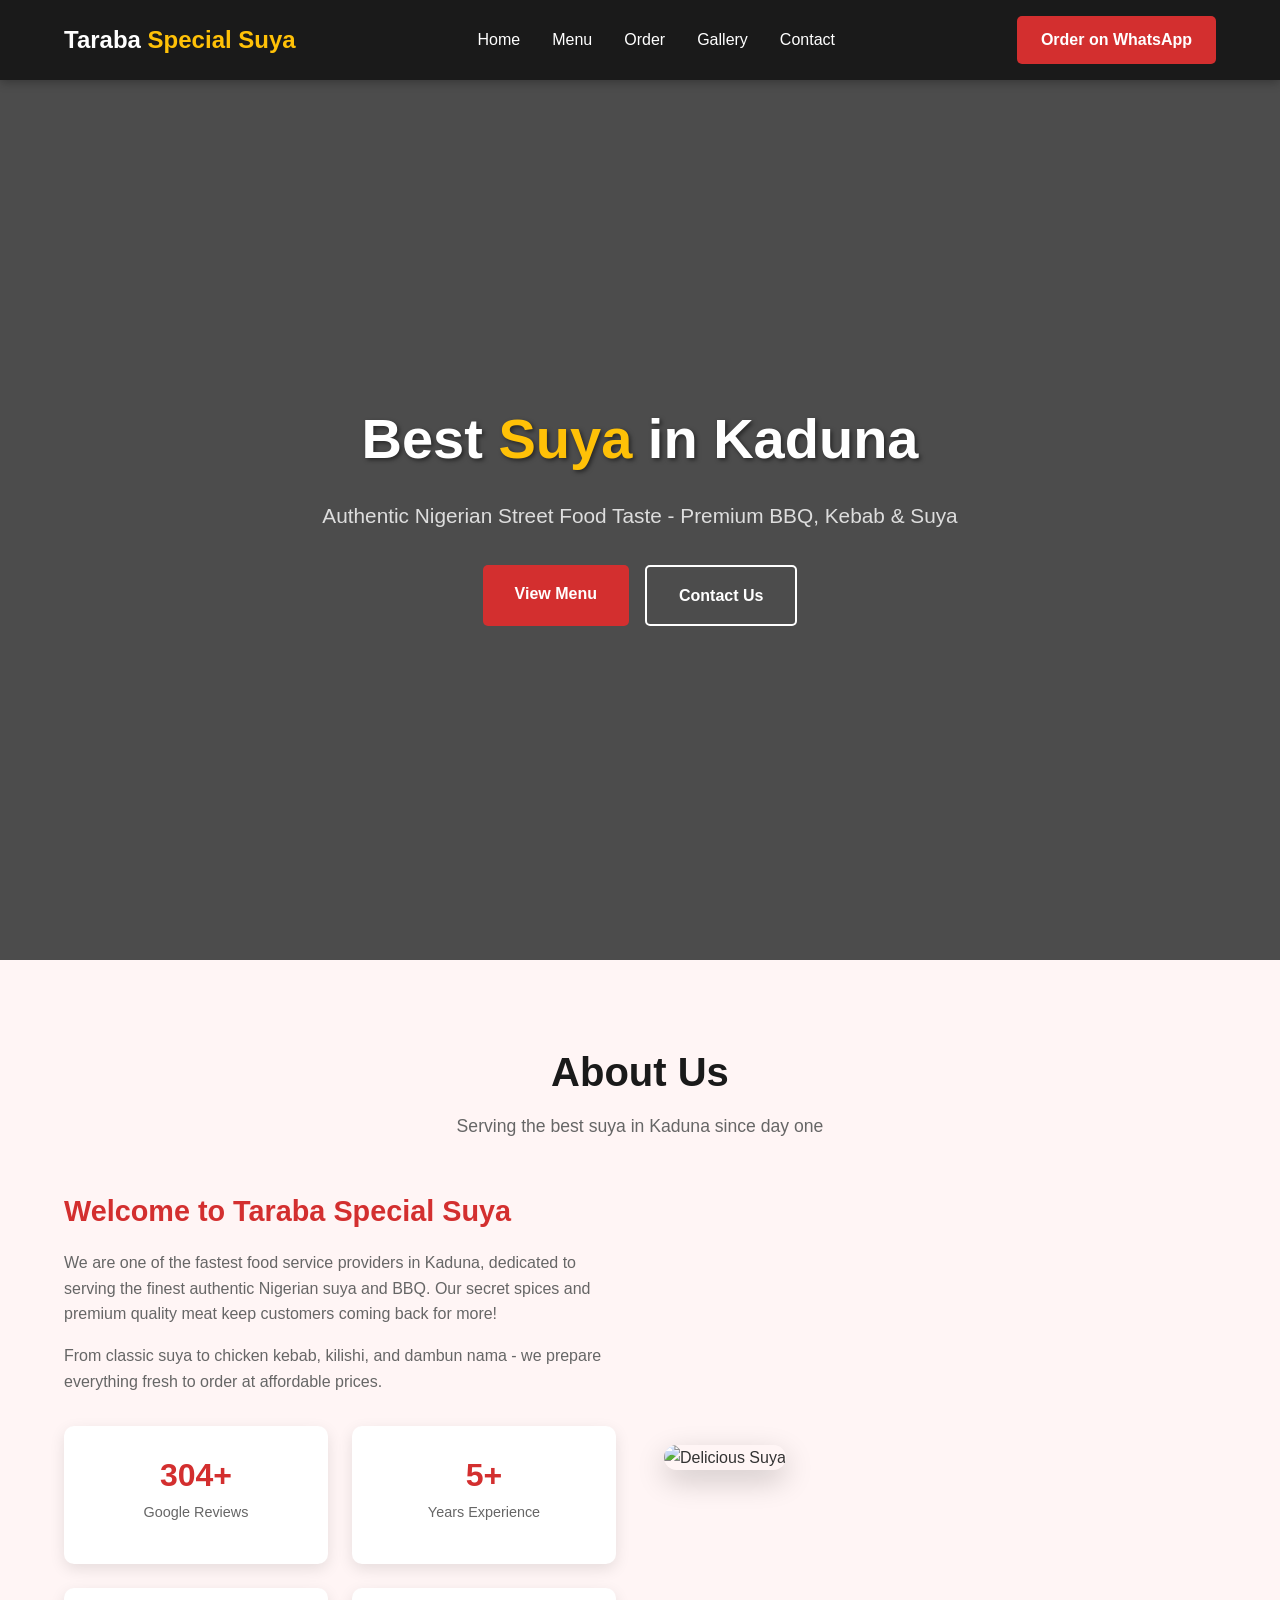
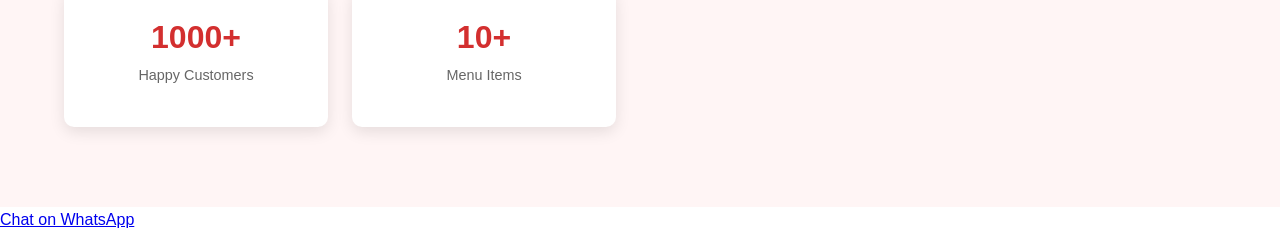
==== index.html @ 987e8155 "Update index.html whatsapp button" ====
<!DOCTYPE html>
<html lang="en">
<head>
<title>Taraba Special Suya - Home</title>

<meta charset="UTF-8">
<meta name="viewport" content="width=device-width, initial-scale=1.0">
<link rel="stylesheet" href="./style.css">
<link rel="stylesheet" href="https://cdnjs.cloudflare.com/ajax/libs/font-awesome/6.4.0/css/all.min.css">

</head>
<body>

<nav>
<a href="index.html" class="logo">Taraba <span>Special Suya</span></a>
<ul class="nav-links">
<li><a href="index.html">Home</a></li>
<li><a href="menu.html">Menu</a></li>
<li><a href="order.html">Order</a></li>
<li><a href="gallery.html">Gallery</a></li>
<li><a href="contact.html">Contact</a></li>
</ul>
<a href="https://wa.me/2348069233181" class="cta-btn">Order on WhatsApp</a>
</nav>

<section class="hero" id="home">
<div class="hero-content">
<h1>Best <span>Suya</span> in Kaduna</h1>
<p>Authentic Nigerian Street Food Taste - Premium BBQ, Kebab &amp; Suya</p>
<div class="hero-buttons">
<a class="btn-primary" href="#menu">View Menu</a>
<a class="btn-secondary" href="#contact">Contact Us</a>
</div>
</div>
</section><section class="section about" id="about">
<div class="section-title">
<h2>About Us</h2>
<p>Serving the best suya in Kaduna since day one</p>
</div>
<div class="about-content">
<div class="about-text">
<h3>Welcome to Taraba Special Suya</h3>
<p>We are one of the fastest food service providers in Kaduna, dedicated to serving the finest authentic Nigerian suya and BBQ. Our secret spices and premium quality meat keep customers coming back for more!</p>
<p>From classic suya to chicken kebab, kilishi, and dambun nama - we prepare everything fresh to order at affordable prices.</p>
<div class="about-stats">
<div class="stat-box"><h4>304+</h4><p>Google Reviews</p></div>
<div class="stat-box"><h4>5+</h4><p>Years Experience</p></div>
<div class="stat-box"><h4>1000+</h4><p>Happy Customers</p></div>
<div class="stat-box"><h4>10+</h4><p>Menu Items</p></div>
</div>
</div>
<div class="about-image">
<img alt="Delicious Suya" src="https://images.unsplash.com/photo-1603360946369-dc9bb6258143?w=600"/>
</div>
</div>
</section>
<a href="https://wa.me/2348069233181" class="whatsapp-float">
Chat on WhatsApp
</a>
  
</body>
</html>
---- style.css ----
:root {
            --primary: #d32f2f;
            --secondary: #ff5722;
            --accent: #ffc107;
            --dark: #1a1a1a;
            --light: #fff5f5;
            --white: #ffffff;
            --gray: #666;
        }

        * { margin: 0; padding: 0; box-sizing: border-box; font-family: 'Segoe UI', Tahoma, Geneva, Verdana, sans-serif; }
        html { scroll-behavior: smooth; }
        body { line-height: 1.6; color: #333; }

        nav {
            background: var(--dark);
            padding: 1rem 5%;
            display: flex;
            justify-content: space-between;
            align-items: center;
            position: fixed;
            width: 100%;
            top: 0;
            z-index: 1000;
            box-shadow: 0 2px 10px rgba(0,0,0,0.3);
        }

        .logo { color: var(--white); font-size: 1.5rem; font-weight: bold; text-decoration: none; }
        .logo span { color: var(--accent); }

        .nav-links { display: flex; gap: 2rem; list-style: none; }
        .nav-links a { color: var(--white); text-decoration: none; font-weight: 500; transition: 0.3s; }
        .nav-links a:hover { color: var(--accent); }

        .cta-btn { background: var(--primary); color: var(--white); padding: 0.7rem 1.5rem; border-radius: 5px; text-decoration: none; font-weight: bold; transition: 0.3s; }
        .cta-btn:hover { background: var(--secondary); transform: scale(1.05); }

        .menu-toggle { display: none; color: var(--white); font-size: 1.5rem; cursor: pointer; }

        .hero {
            height: 100vh;
            background: linear-gradient(rgba(0,0,0,0.7), rgba(0,0,0,0.7)), url('https://images.unsplash.com/photo-1529692236671-f1f6cf9683ba?w=1920') center/cover;
            display: flex;
            align-items: center;
            justify-content: center;
            text-align: center;
            padding: 0 5%;
            margin-top: 60px;
        }

        .hero-content h1 { font-size: 3.5rem; color: var(--white); margin-bottom: 1rem; text-shadow: 2px 2px 4px rgba(0,0,0,0.5); }
        .hero-content h1 span { color: var(--accent); }
        .hero-content p { font-size: 1.3rem; color: #ddd; margin-bottom: 2rem; }

        .hero-buttons { display: flex; gap: 1rem; justify-content: center; flex-wrap: wrap; }

        .btn-primary { background: var(--primary); color: var(--white); padding: 1rem 2rem; border: none; border-radius: 5px; font-size: 1rem; font-weight: bold; cursor: pointer; transition: 0.3s; text-decoration: none; }
        .btn-primary:hover { background: var(--secondary); transform: translateY(-3px); }

        .btn-secondary { background: transparent; color: var(--white); padding: 1rem 2rem; border: 2px solid var(--white); border-radius: 5px; font-size: 1rem; font-weight: bold; cursor: pointer; transition: 0.3s; text-decoration: none; }
        .btn-secondary:hover { background: var(--white); color: var(--dark); }

        .features-bar { background: var(--accent); padding: 1.5rem 5%; display: flex; justify-content: space-around; flex-wrap: wrap; gap: 1rem; }
        .feature-item { display: flex; align-items: center; gap: 0.5rem; color: var(--dark); font-weight: 600; }
        .feature-item i { font-size: 1.5rem; color: var(--primary); }

        .section { padding: 5rem 5%; }
        .section-title { text-align: center; margin-bottom: 3rem; }
        .section-title h2 { font-size: 2.5rem; color: var(--dark); margin-bottom: 0.5rem; }
        .section-title p { color: var(--gray); font-size: 1.1rem; }

        .about { background: var(--light); }
        .about-content { display: grid; grid-template-columns: 1fr 1fr; gap: 3rem; align-items: center; }
        .about-text h3 { font-size: 1.8rem; color: var(--primary); margin-bottom: 1rem; }
        .about-text p { margin-bottom: 1rem; color: var(--gray); }

        .about-stats { display: grid; grid-template-columns: repeat(2, 1fr); gap: 1.5rem; margin-top: 2rem; }
        .stat-box { background: var(--white); padding: 1.5rem; border-radius: 10px; text-align: center; box-shadow: 0 5px 15px rgba(0,0,0,0.1); }
        .stat-box h4 { font-size: 2rem; color: var(--primary); }
        .stat-box p { color: var(--gray); font-size: 0.9rem; }

        .about-image img { width: 100%; border-radius: 15px; box-shadow: 0 10px 30px rgba(0,0,0,0.2); }

        /* MENU STYLES */
        .menu { background: var(--white); }
        .menu-grid { display: grid; grid-template-columns: repeat(auto-fit, minmax(280px, 1fr)); gap: 2rem; }

        .menu-item { background: var(--white); border-radius: 15px; overflow: hidden; box-shadow: 0 5px 20px rgba(0,0,0,0.1); transition: 0.3s; border: 1px solid #eee; }
        .menu-item:hover { transform: translateY(-10px); box-shadow: 0 15px 30px rgba(0,0,0,0.2); }
        
        .menu-image { height: 160px; background: linear-gradient(135deg, #ff6b35, #d32f2f); display: flex; align-items: center; justify-content: center; position: relative; }
        .menu-image i { font-size: 3.5rem; color: rgba(255,255,255,0.3); }
        .menu-badge { position: absolute; top: 10px; right: 10px; background: var(--accent); color: var(--dark); padding: 0.3rem 0.8rem; border-radius: 20px; font-size: 0.75rem; font-weight: bold; }
        
        .menu-content { padding: 1.5rem; }
        .menu-content h3 { color: var(--dark); margin-bottom: 0.5rem; font-size: 1.2rem; }
        .menu-content p { color: var(--gray); font-size: 0.9rem; margin-bottom: 1rem; }
        
        .menu-price { display: flex; justify-content: space-between; align-items: center; }
        .price { font-size: 1.4rem; font-weight: bold; color: var(--primary); }
        .order-btn { background: var(--accent); color: var(--dark); border: none; padding: 0.6rem 1.2rem; border-radius: 5px; cursor: pointer; font-weight: bold; transition: 0.3s; }
        .order-btn:hover { background: var(--primary); color: var(--white); }

        .services { background: var(--dark); color: var(--white); }
        .services .section-title h2 { color: var(--white); }
        .services .section-title p { color: #aaa; }
        .services-grid { display: grid; grid-template-columns: repeat(auto-fit, minmax(250px, 1fr)); gap: 2rem; }

        .service-card { background: #2a2a2a; padding: 2rem; border-radius: 15px; text-align: center; transition: 0.3s; }
        .service-card:hover { background: var(--primary); transform: translateY(-5px); }
        .service-card i { font-size: 3rem; color: var(--accent); margin-bottom: 1rem; }
        .service-card h3 { margin-bottom: 1rem; }
        .service-card p { color: #aaa; font-size: 0.9rem; }

        .reviews { background: var(--light); }
        .reviews-grid { display: grid; grid-template-columns: repeat(auto-fit, minmax(300px, 1fr)); gap: 2rem; }

        .review-card { background: var(--white); padding: 2rem; border-radius: 15px; box-shadow: 0 5px 20px rgba(0,0,0,0.1); }
        .review-header { display: flex; align-items: center; gap: 1rem; margin-bottom: 1rem; }
        .review-avatar { width: 50px; height: 50px; background: var(--primary); border-radius: 50%; display: flex; align-items: center; justify-content: center; color: var(--white); font-weight: bold; font-size: 1.2rem; }
        .review-info h4 { color: var(--dark); }
        .review-stars { color: var(--accent); }
        .review-text { color: var(--gray); font-style: italic; }

        .contact { background: var(--white); }
        .contact-container { display: grid; grid-template-columns: 1fr 1fr; gap: 3rem; }
        .contact-info h3 { color: var(--primary); margin-bottom: 1.5rem; font-size: 1.8rem; }
        .info-item { display: flex; align-items: center; gap: 1rem; margin-bottom: 1.5rem; }
        .info-item i { width: 40px; height: 40px; background: var(--primary); color: var(--white); border-radius: 50%; display: flex; align-items: center; justify-content: center; }
        .info-item p { color: var(--gray); }
        .social-links { display: flex; gap: 1rem; margin-top: 2rem; }
        .social-links a { width: 45px; height: 45px; background: var(--dark); color: var(--white); border-radius: 50%; display: flex; align-items: center; justify-content: center; text-decoration: none; transition: 0.3s; }
        .social-links a:hover { background: var(--primary); transform: scale(1.1); }

        .contact-form { background: var(--light); padding: 2rem; border-radius: 15px; }
        .contact-form h3 { margin-bottom: 1.5rem; color: var(--dark); }
        .form-group { margin-bottom: 1rem; }
        .form-group label { display: block; margin-bottom: 0.5rem; color: var(--dark); font-weight: 500; }
        .form-group input, .form-group textarea, .form-group select { width: 100%; padding: 0.8rem; border: 1px solid #ddd; border-radius: 5px; font-size: 1rem; }
        .form-group textarea { resize: vertical; min-height: 120px; }

        .map { height: 300px; background: #eee; display: flex; align-items: center; justify-content: center; flex-direction: column; }
        .map i { font-size: 3rem; color: var(--primary); margin-bottom: 0.5rem; }
        .map p { color: var(--gray); }

        footer { background: var(--dark); color: var(--white); padding: 3rem 5% 1rem; }
        .footer-content { display: grid; grid-template-columns: repeat(auto-fit, minmax(250px, 1fr)); gap: 2rem; margin-bottom: 2rem; }
        .footer-section h3 { color: var(--accent); margin-bottom: 1rem; }
        .footer-section p { color: #aaa; margin-bottom: 0.5rem; }
        .footer-bottom { text-align: center; padding-top: 2rem; border-top: 1px solid #333; color: #aaa; }

        @media (max-width: 768px) {
            .nav-links { display: none; }
            .menu-toggle { display: block; }
            .hero-content h1 { font-size: 2.5rem; }
            .about-content, .contact-container { grid-template-columns: 1fr; }
            .features-bar { flex-direction: column; align-items: center; }
        }
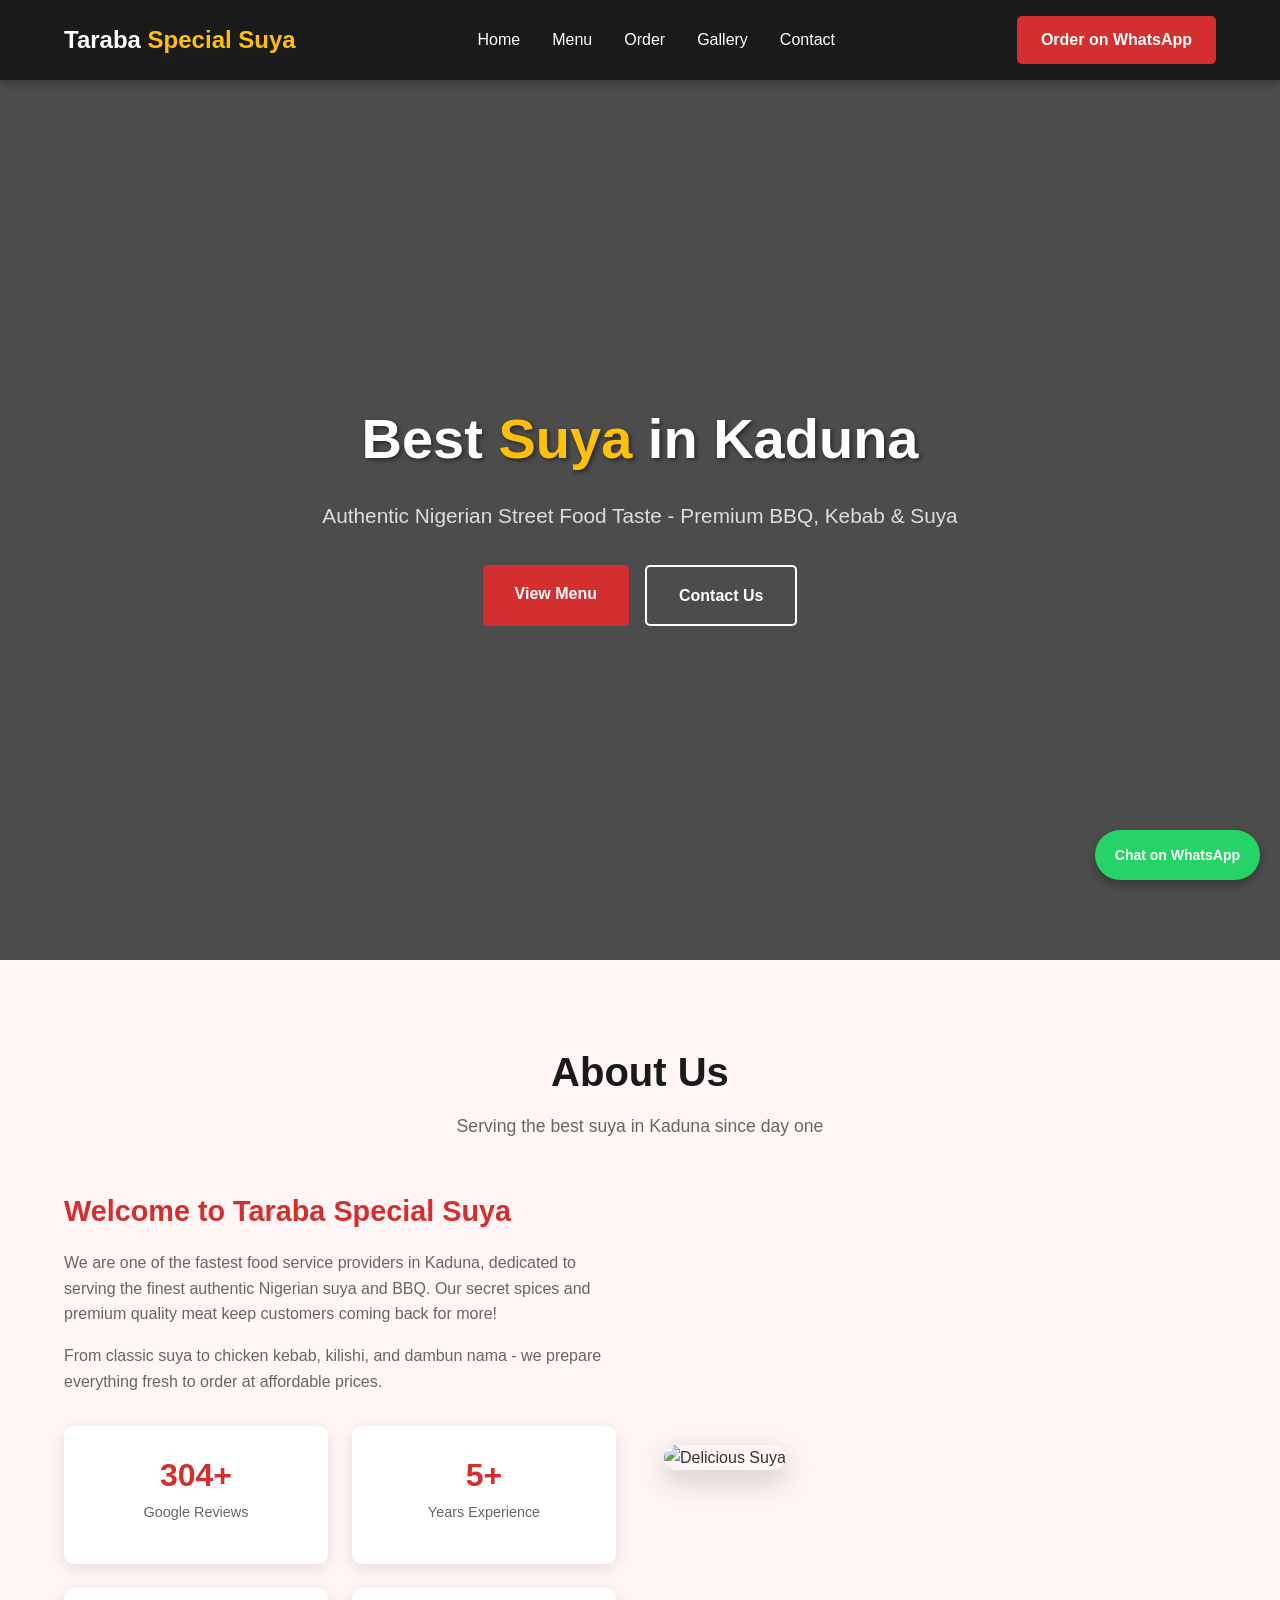
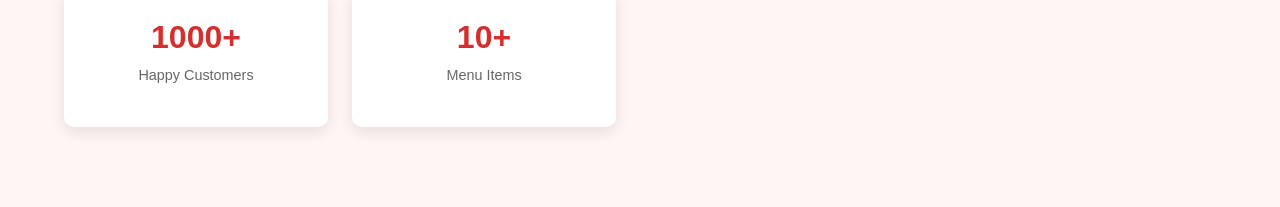
==== commit 0b6c2b31: "Update index.html new changes" ====
--- a/index.html
+++ b/index.html
@@ -28,8 +28,8 @@
 <h1>Best <span>Suya</span> in Kaduna</h1>
 <p>Authentic Nigerian Street Food Taste - Premium BBQ, Kebab &amp; Suya</p>
 <div class="hero-buttons">
-<a class="btn-primary" href="#menu">View Menu</a>
-<a class="btn-secondary" href="#contact">Contact Us</a>
+<a class="btn-primary" href="menu.html">View Menu</a>
+<a class="btn-secondary" href="contact.html">Contact Us</a>
 </div>
 </div>
 </section><section class="section about" id="about">
--- a/style.css
+++ b/style.css
@@ -157,4 +157,28 @@
             .about-content, .contact-container { grid-template-columns: 1fr; }
             .features-bar { flex-direction: column; align-items: center; }
         }
-    +.whatsapp-float{
+position: fixed;
+bottom: 20px;
+right: 20px;
+background: #25D366;
+color: white;
+padding: 14px 20px;
+border-radius: 30px;
+font-size: 14px;
+text-decoration: none;
+font-weight: bold;
+box-shadow: 0 4px 10px rgba(0,0,0,0.3);
+}
+
+.gallery{
+display:grid;
+grid-template-columns:repeat(auto-fit,minmax(200px,1fr));
+gap:15px;
+padding:20px;
+}
+
+.gallery img{
+width:100%;
+border-radius:10px;
+}
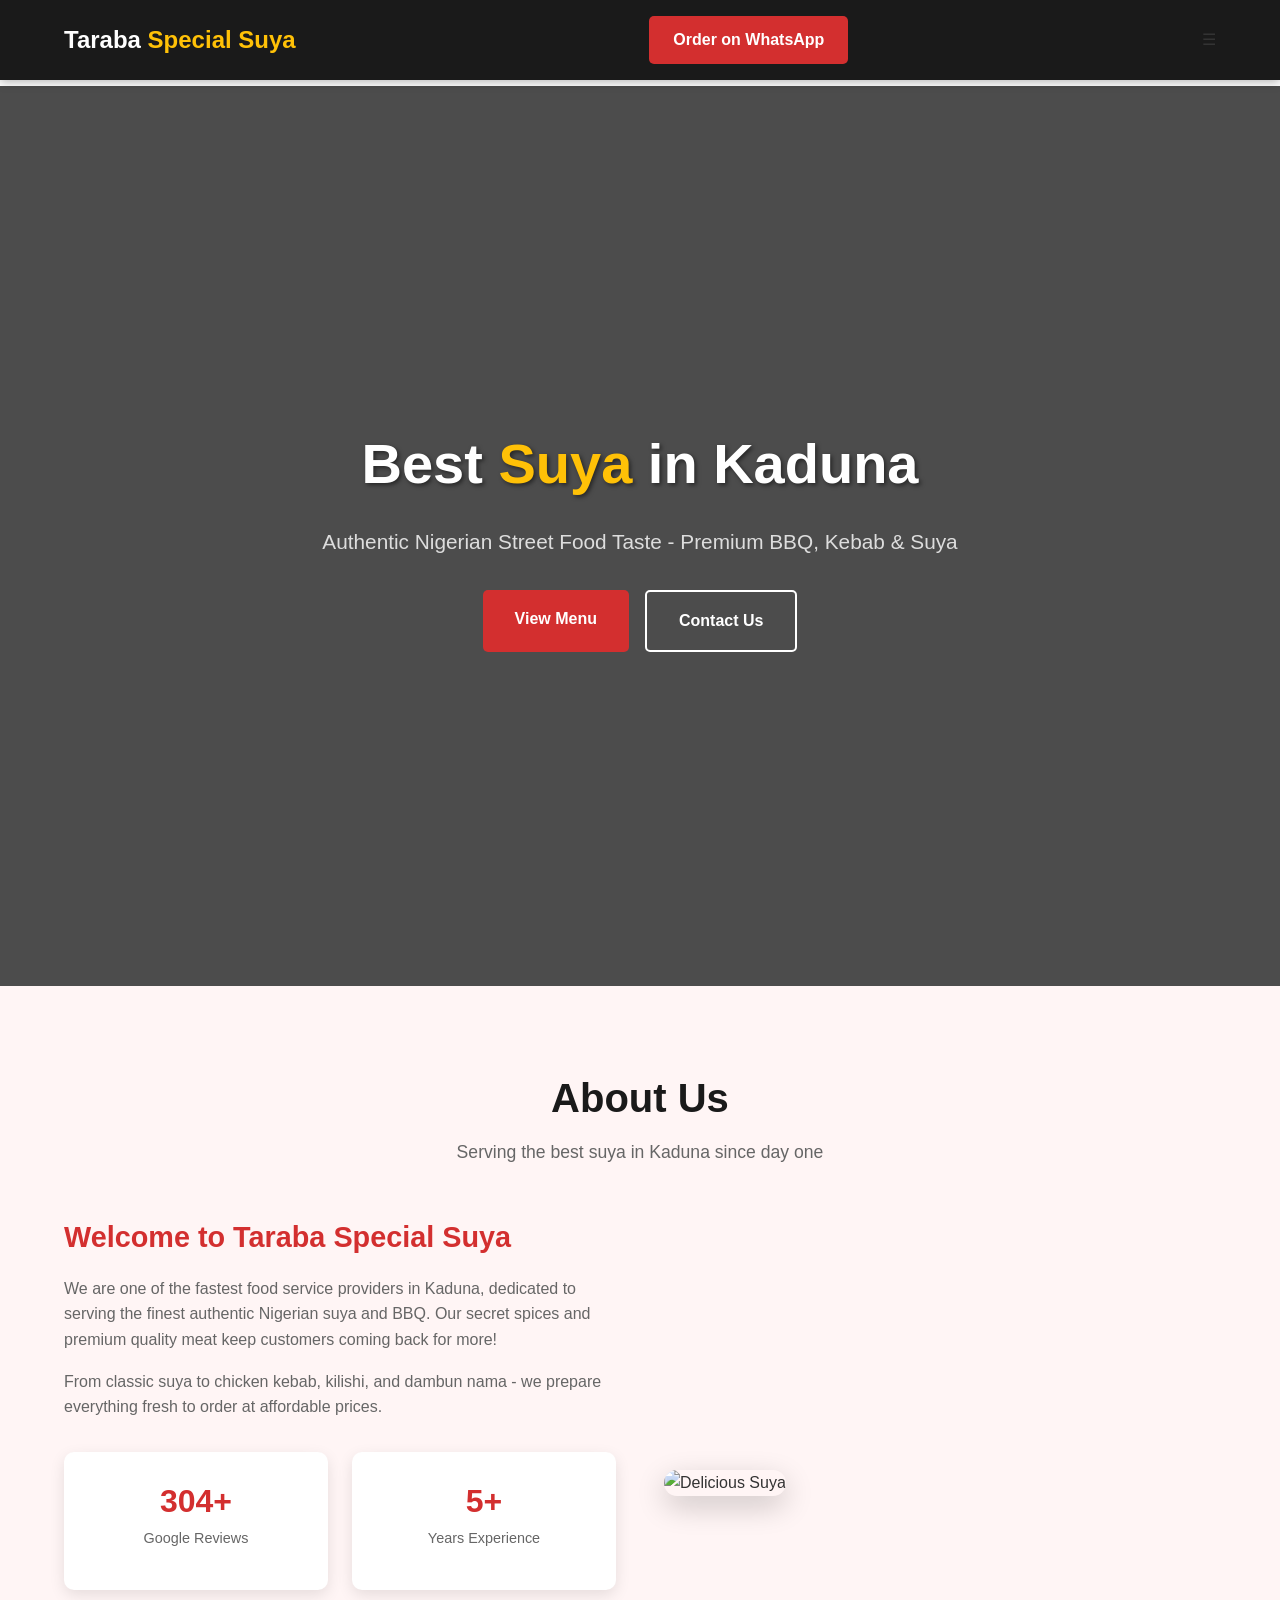
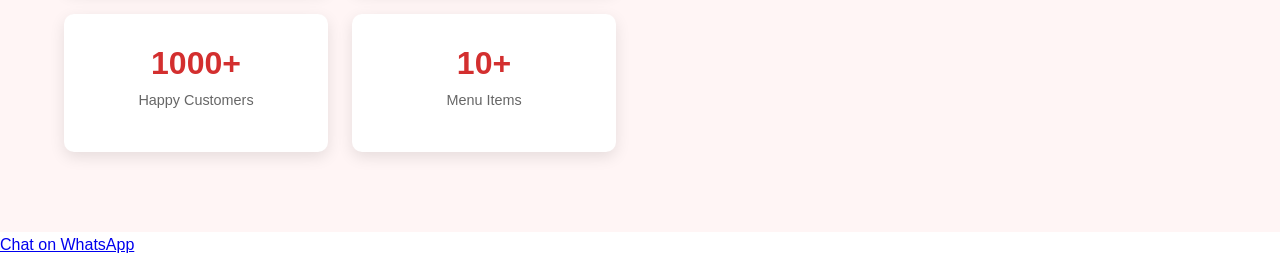
==== commit 440f2a77: "Update index.html new update" ====
--- a/index.html
+++ b/index.html
@@ -12,16 +12,33 @@
 <body>
 
 <nav>
-<a href="index.html" class="logo">Taraba <span>Special Suya</span></a>
-<ul class="nav-links">
-<li><a href="index.html">Home</a></li>
-<li><a href="menu.html">Menu</a></li>
-<li><a href="order.html">Order</a></li>
-<li><a href="gallery.html">Gallery</a></li>
-<li><a href="contact.html">Contact</a></li>
-</ul>
-<a href="https://wa.me/2348069233181" class="cta-btn">Order on WhatsApp</a>
+
+<a href="index.html" class="logo">
+Taraba <span>Special Suya</span>
+</a>
+
+<a href="https://wa.me/2348069233181" class="cta-btn">
+Order on WhatsApp
+</a>
+
+<div class="menu-icon" onclick="openMenu()">
+☰
+</div>
+
 </nav>
+
+
+<div class="mobile-menu" id="mobileMenu">
+
+<span onclick="closeMenu()" class="close-menu">✕</span>
+
+<a href="index.html">Home</a>
+<a href="menu.html">Menu</a>
+<a href="order.html">Order</a>
+<a href="gallery.html">Gallery</a>
+<a href="contact.html">Contact</a>
+
+</div>
 
 <section class="hero" id="home">
 <div class="hero-content">
--- a/style.css
+++ b/style.css
@@ -151,11 +151,29 @@
         .footer-bottom { text-align: center; padding-top: 2rem; border-top: 1px solid #333; color: #aaa; }
 
         @media (max-width: 768px) {
-            .nav-links { display: none; }
-            .menu-toggle { display: block; }
-            .hero-content h1 { font-size: 2.5rem; }
-            .about-content, .contact-container { grid-template-columns: 1fr; }
-            .features-bar { flex-direction: column; align-items: center; }
+
+.nav-links {
+display: flex;
+flex-direction: column;
+gap: 10px;
+background: #111;
+padding: 15px;
+}
+
+.menu-toggle { display: block; }
+
+.hero-content h1 { font-size: 2.5rem; }
+
+.about-content, .contact-container { 
+grid-template-columns: 1fr; 
+}
+
+.features-bar { 
+flex-direction: column; 
+align-items: center; 
+}
+
+}
         }
 .whatsapp-float{
 position: fixed;
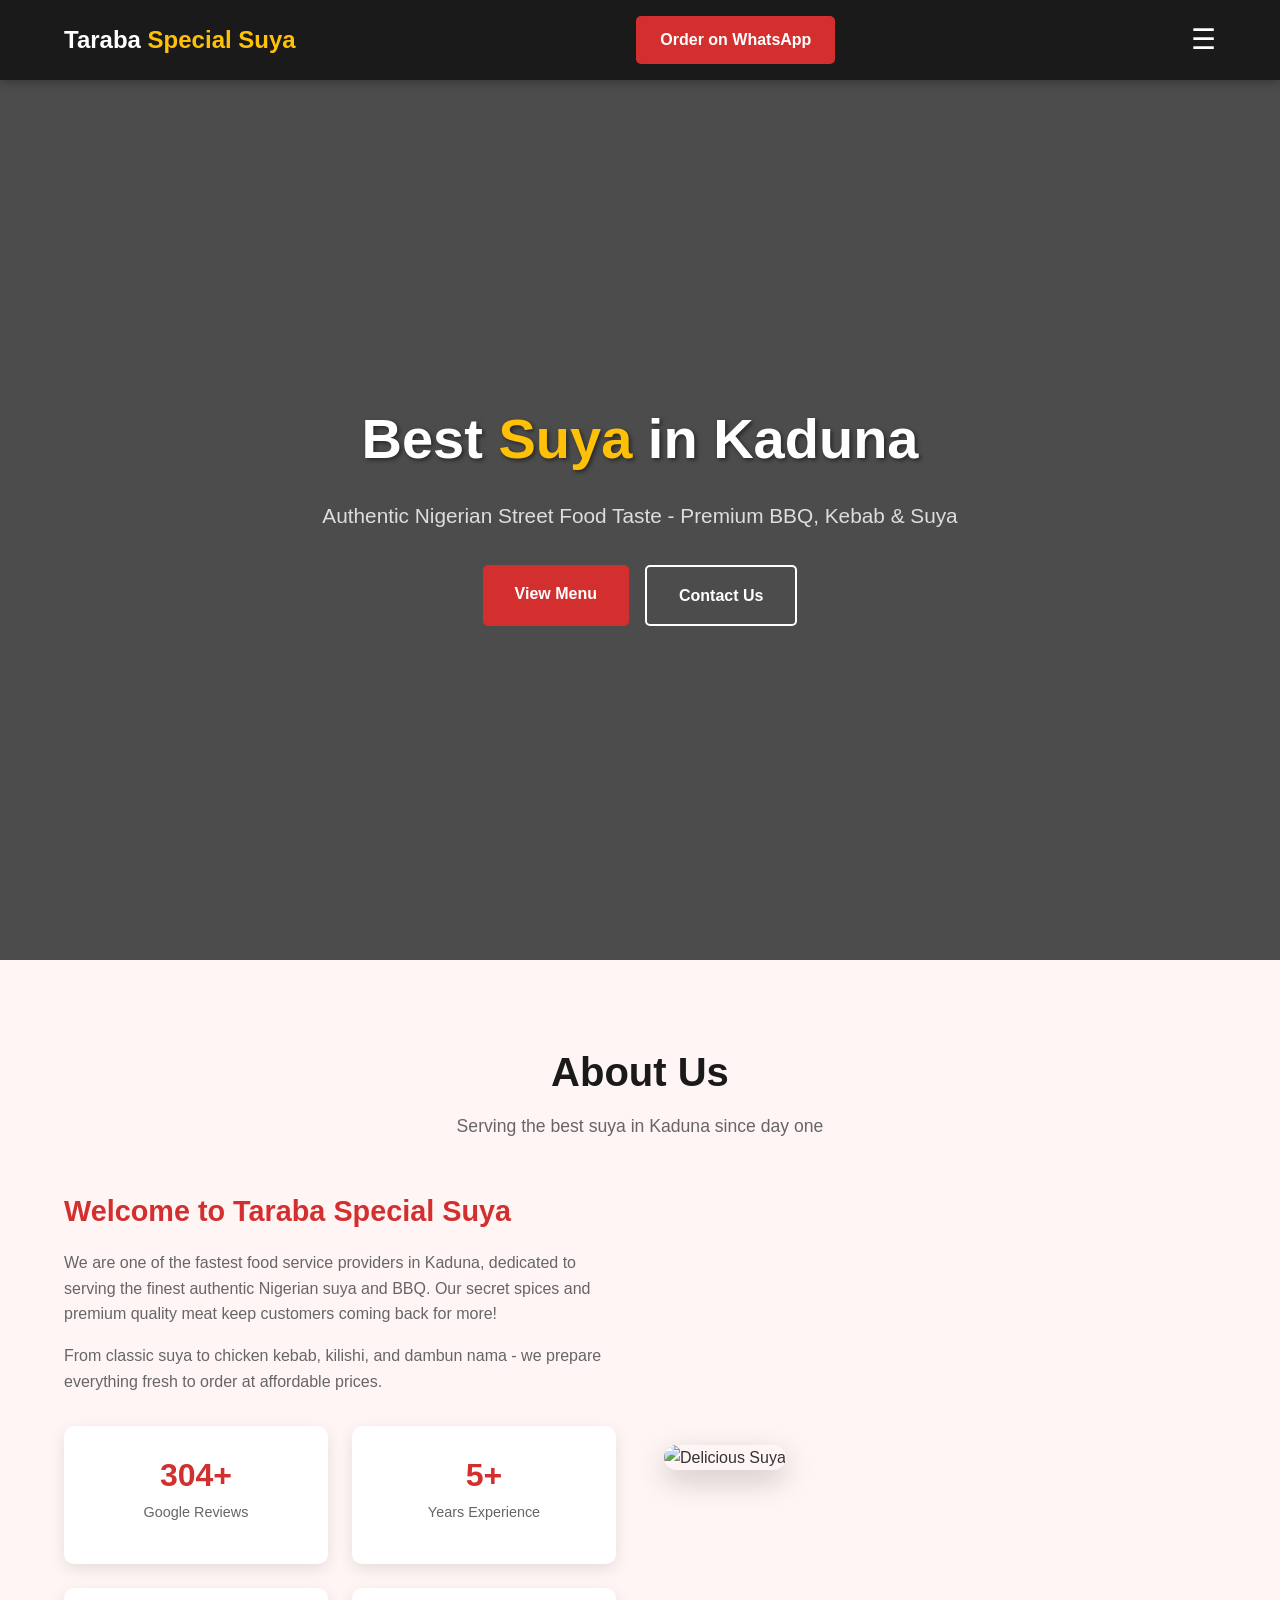
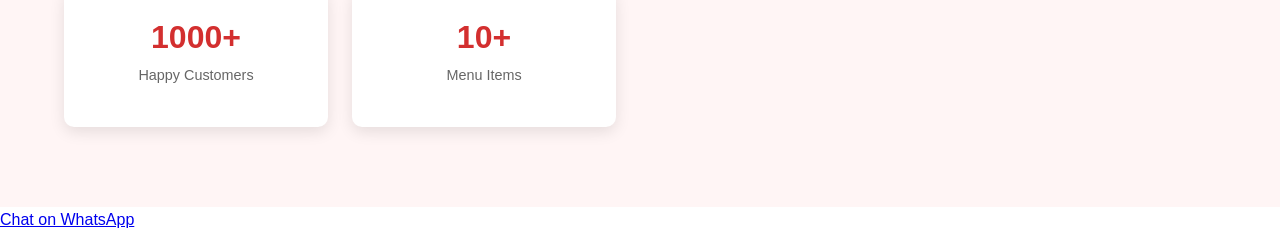
==== commit a5e2f02c: "Update index.html new update added" ====
--- a/index.html
+++ b/index.html
@@ -74,6 +74,18 @@
 <a href="https://wa.me/2348069233181" class="whatsapp-float">
 Chat on WhatsApp
 </a>
+
+  <script>
+
+function openMenu(){
+document.getElementById("mobileMenu").style.right = "0";
+}
+
+function closeMenu(){
+document.getElementById("mobileMenu").style.right = "-260px";
+}
+
+</script>
   
 </body>
 </html>
--- a/style.css
+++ b/style.css
@@ -200,3 +200,42 @@
 width:100%;
 border-radius:10px;
 }
+
+.menu-icon{
+font-size:28px;
+color:white;
+cursor:pointer;
+margin-left:15px;
+}
+
+.mobile-menu{
+position:fixed;
+top:0;
+right:-260px;
+width:260px;
+height:100%;
+background:#111;
+display:flex;
+flex-direction:column;
+padding:40px 20px;
+transition:0.3s;
+z-index:1000;
+}
+
+.mobile-menu a{
+color:white;
+text-decoration:none;
+font-size:18px;
+margin:15px 0;
+}
+
+.mobile-menu a:hover{
+color:#ffb400;
+}
+
+.close-menu{
+color:white;
+font-size:26px;
+cursor:pointer;
+margin-bottom:20px;
+}
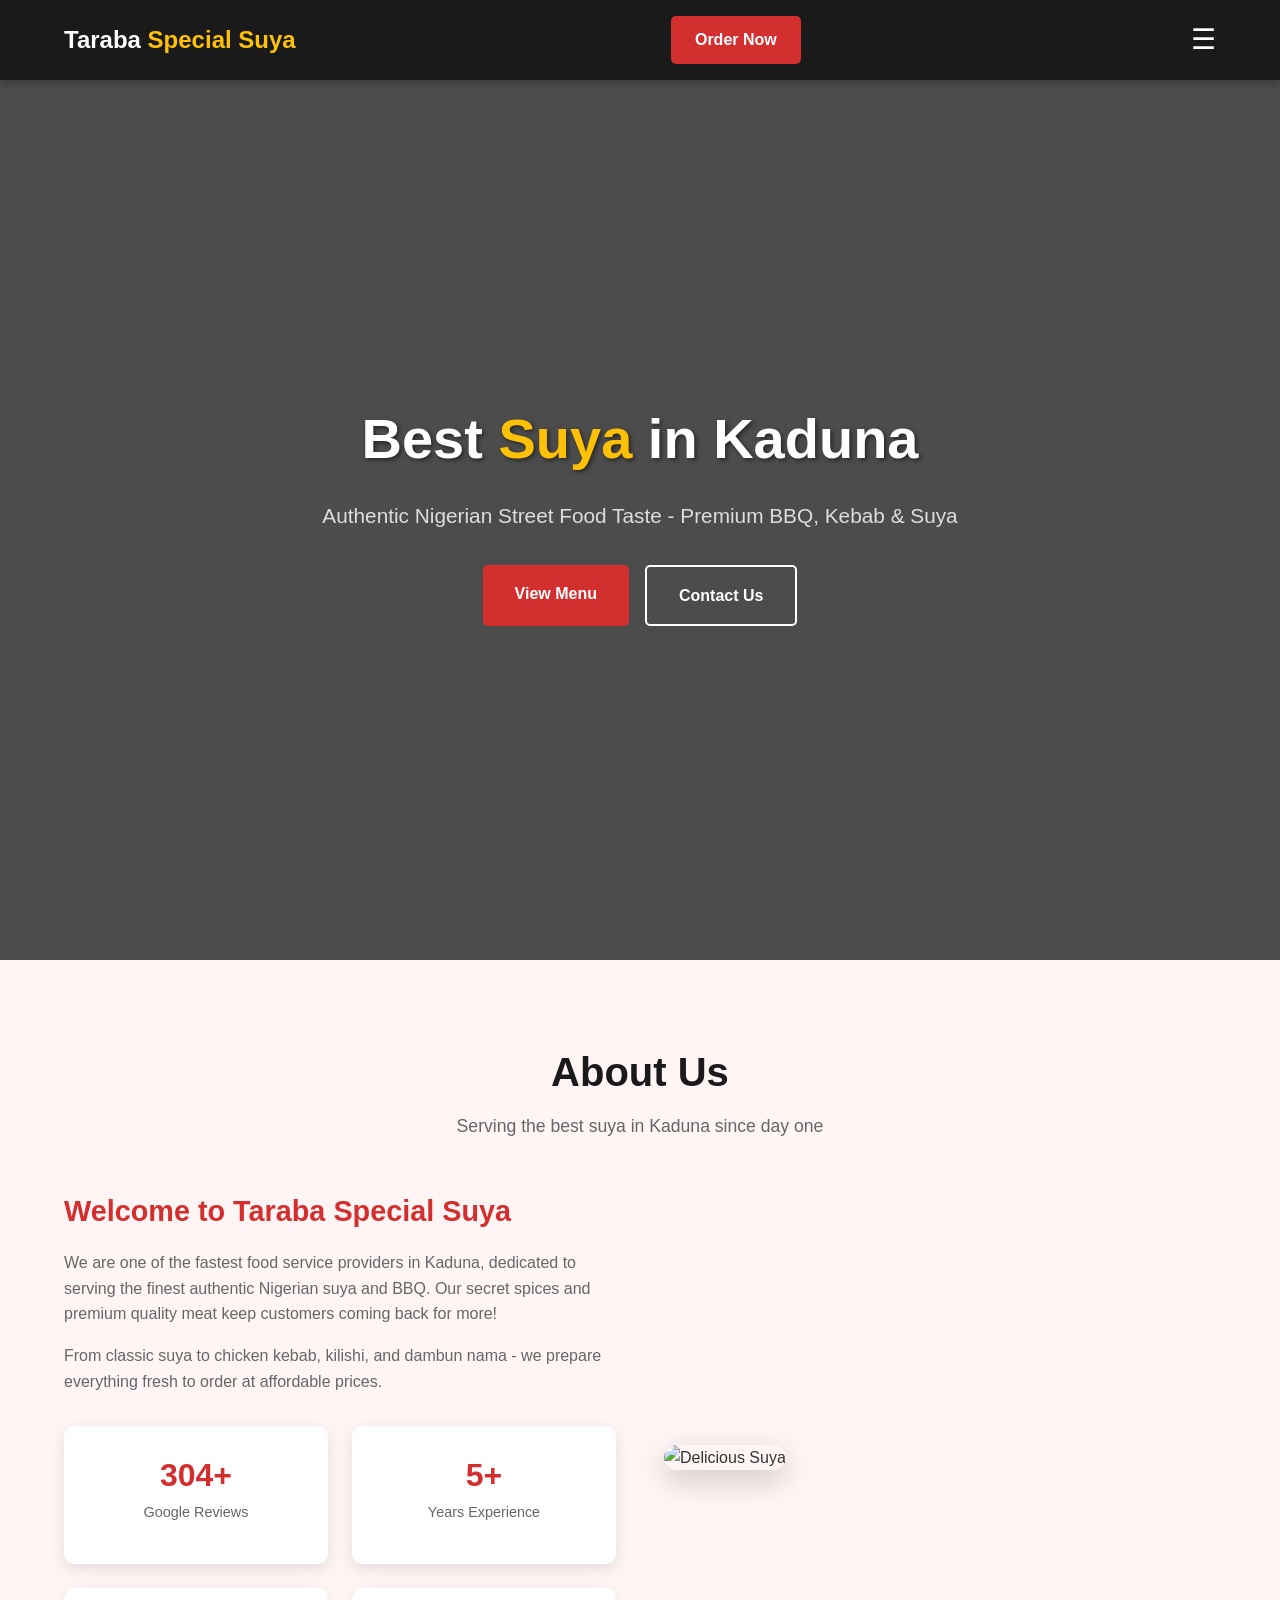
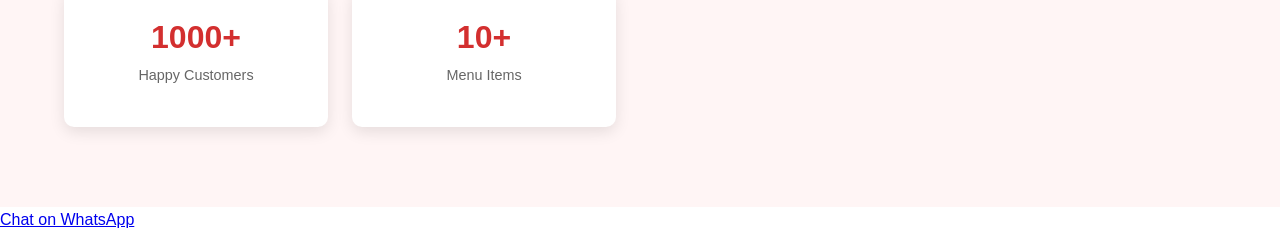
==== commit 6e19c288: "Update index.html new changes" ====
--- a/index.html
+++ b/index.html
@@ -17,8 +17,8 @@
 Taraba <span>Special Suya</span>
 </a>
 
-<a href="https://wa.me/2348069233181" class="cta-btn">
-Order on WhatsApp
+<a href="order.html" class="cta-btn">
+Order Now
 </a>
 
 <div class="menu-icon" onclick="openMenu()">
@@ -34,7 +34,8 @@
 
 <a href="index.html">Home</a>
 <a href="menu.html">Menu</a>
-<a href="order.html">Order</a>
+<a href="order.html">Order</a> 
+<a href="my-orders.html">My Orders</a>
 <a href="gallery.html">Gallery</a>
 <a href="contact.html">Contact</a>
 
@@ -71,7 +72,7 @@
 </div>
 </div>
 </section>
-<a href="https://wa.me/2348069233181" class="whatsapp-float">
+<a href="https://wa.me/2347013707382" class="whatsapp-float">
 Chat on WhatsApp
 </a>
 
--- a/style.css
+++ b/style.css
@@ -239,3 +239,297 @@
 cursor:pointer;
 margin-bottom:20px;
 }
+
+.gallery{
+display:grid;
+grid-template-columns:repeat(auto-fit,minmax(220px,1fr));
+gap:20px;
+padding:40px;
+}
+
+.gallery img{
+width:100%;
+border-radius:10px;
+transition:0.3s;
+}
+
+.gallery img:hover{
+transform:scale(1.05);
+}
+
+.order-section{
+max-width:500px;
+margin:80px auto;
+background:#111;
+padding:30px;
+border-radius:10px;
+color:white;
+}
+
+.order-section h2{
+text-align:center;
+margin-bottom:20px;
+}
+
+.order-section input,
+.order-section select{
+width:100%;
+padding:10px;
+margin:10px 0;
+border:none;
+border-radius:5px;
+}
+
+.order-section button{
+width:100%;
+padding:12px;
+background:#ff3c3c;
+border:none;
+color:white;
+font-size:16px;
+border-radius:6px;
+cursor:pointer;
+}
+
+.order-section{
+max-width:500px;
+margin:80px auto;
+background:#111;
+padding:30px;
+border-radius:10px;
+color:white;
+}
+
+.order-section h2{
+text-align:center;
+margin-bottom:20px;
+}
+
+.order-section input,
+.order-section select{
+width:100%;
+padding:10px;
+margin:10px 0;
+border:none;
+border-radius:5px;
+}
+
+.order-section button{
+width:100%;
+padding:12px;
+background:#ff3c3c;
+border:none;
+color:white;
+font-size:16px;
+border-radius:6px;
+cursor:pointer;
+}
+
+.order-section button:hover{
+background:#ff6a00;
+}
+
+.success{
+text-align:center;
+padding:100px;
+}
+
+.success h2{
+color:green;
+}
+
+/* Admin / Staff Forms */
+
+.form-container{
+width:90%;
+max-width:400px;
+margin:80px auto;
+background:#111;
+padding:40px;
+border-radius:10px;
+text-align:center;
+color:white;
+box-shadow:0 10px 30px rgba(0,0,0,0.3);
+}
+
+.form-container h2{
+margin-bottom:20px;
+color:#ff3c3c;
+}
+
+.form-container input{
+width:100%;
+padding:12px;
+margin:10px 0;
+border:none;
+border-radius:6px;
+outline:none;
+}
+
+.form-container button{
+width:100%;
+padding:12px;
+margin-top:15px;
+background:#ff3c3c;
+color:white;
+border:none;
+border-radius:6px;
+cursor:pointer;
+font-size:16px;
+}
+
+.form-container button:hover{
+background:#e22e2e;
+}
+
+.form-link{
+margin-top:15px;
+display:block;
+color:#aaa;
+font-size:14px;
+}
+
+/* DASHBOARD STYLE */
+
+.dashboard{
+max-width:1100px;
+margin:auto;
+padding:40px 20px;
+}
+
+.dashboard h1{
+text-align:center;
+margin-bottom:30px;
+color:#111;
+}
+
+.dashboard button{
+background:#ff6600;
+color:white;
+border:none;
+padding:10px 20px;
+border-radius:6px;
+cursor:pointer;
+margin-bottom:30px;
+}
+
+#orders-container{
+display:grid;
+grid-template-columns:repeat(auto-fit,minmax(250px,1fr));
+gap:20px;
+}
+
+.order-card{
+background:white;
+border-radius:10px;
+padding:20px;
+box-shadow:0 4px 15px rgba(0,0,0,0.1);
+transition:0.3s;
+}
+
+.order-card:hover{
+transform:translateY(-5px);
+}
+
+.order-card h3{
+margin-bottom:10px;
+color:#ff6600;
+}
+
+.order-card p{
+margin:5px 0;
+color:#444;
+font-size:14px;
+}
+
+.order-card{
+
+background:white;
+padding:20px;
+margin:15px 0;
+border-radius:10px;
+box-shadow:0 5px 10px rgba(0,0,0,0.1);
+
+}
+
+.dashboard-title{
+
+text-align:center;
+margin-top:20px;
+font-size:28px;
+
+}
+
+.status-btn{
+
+padding:8px 12px;
+border:none;
+border-radius:6px;
+cursor:pointer;
+margin-right:10px;
+
+}
+
+.preparing{
+
+background:orange;
+color:white;
+
+}
+
+.delivered{
+
+background:green;
+color:white;
+
+}
+
+/* My Orders Page */
+
+.orders-container{
+max-width:600px;
+margin:40px auto;
+padding:20px;
+}
+
+.orders-container h2{
+text-align:center;
+margin-bottom:20px;
+}
+
+.orders-container input{
+width:100%;
+padding:12px;
+margin-bottom:10px;
+border-radius:6px;
+border:1px solid #ccc;
+}
+
+.orders-container button{
+width:100%;
+padding:12px;
+background:#e63946;
+color:white;
+border:none;
+border-radius:6px;
+cursor:pointer;
+font-size:16px;
+}
+
+.orders-container button:hover{
+background:#c1121f;
+}
+
+.order-card{
+background:white;
+padding:15px;
+margin-top:15px;
+border-radius:8px;
+box-shadow:0 4px 8px rgba(0,0,0,0.1);
+}
+
+.order-card h3{
+margin-bottom:10px;
+color:#e63946;
+}
+
